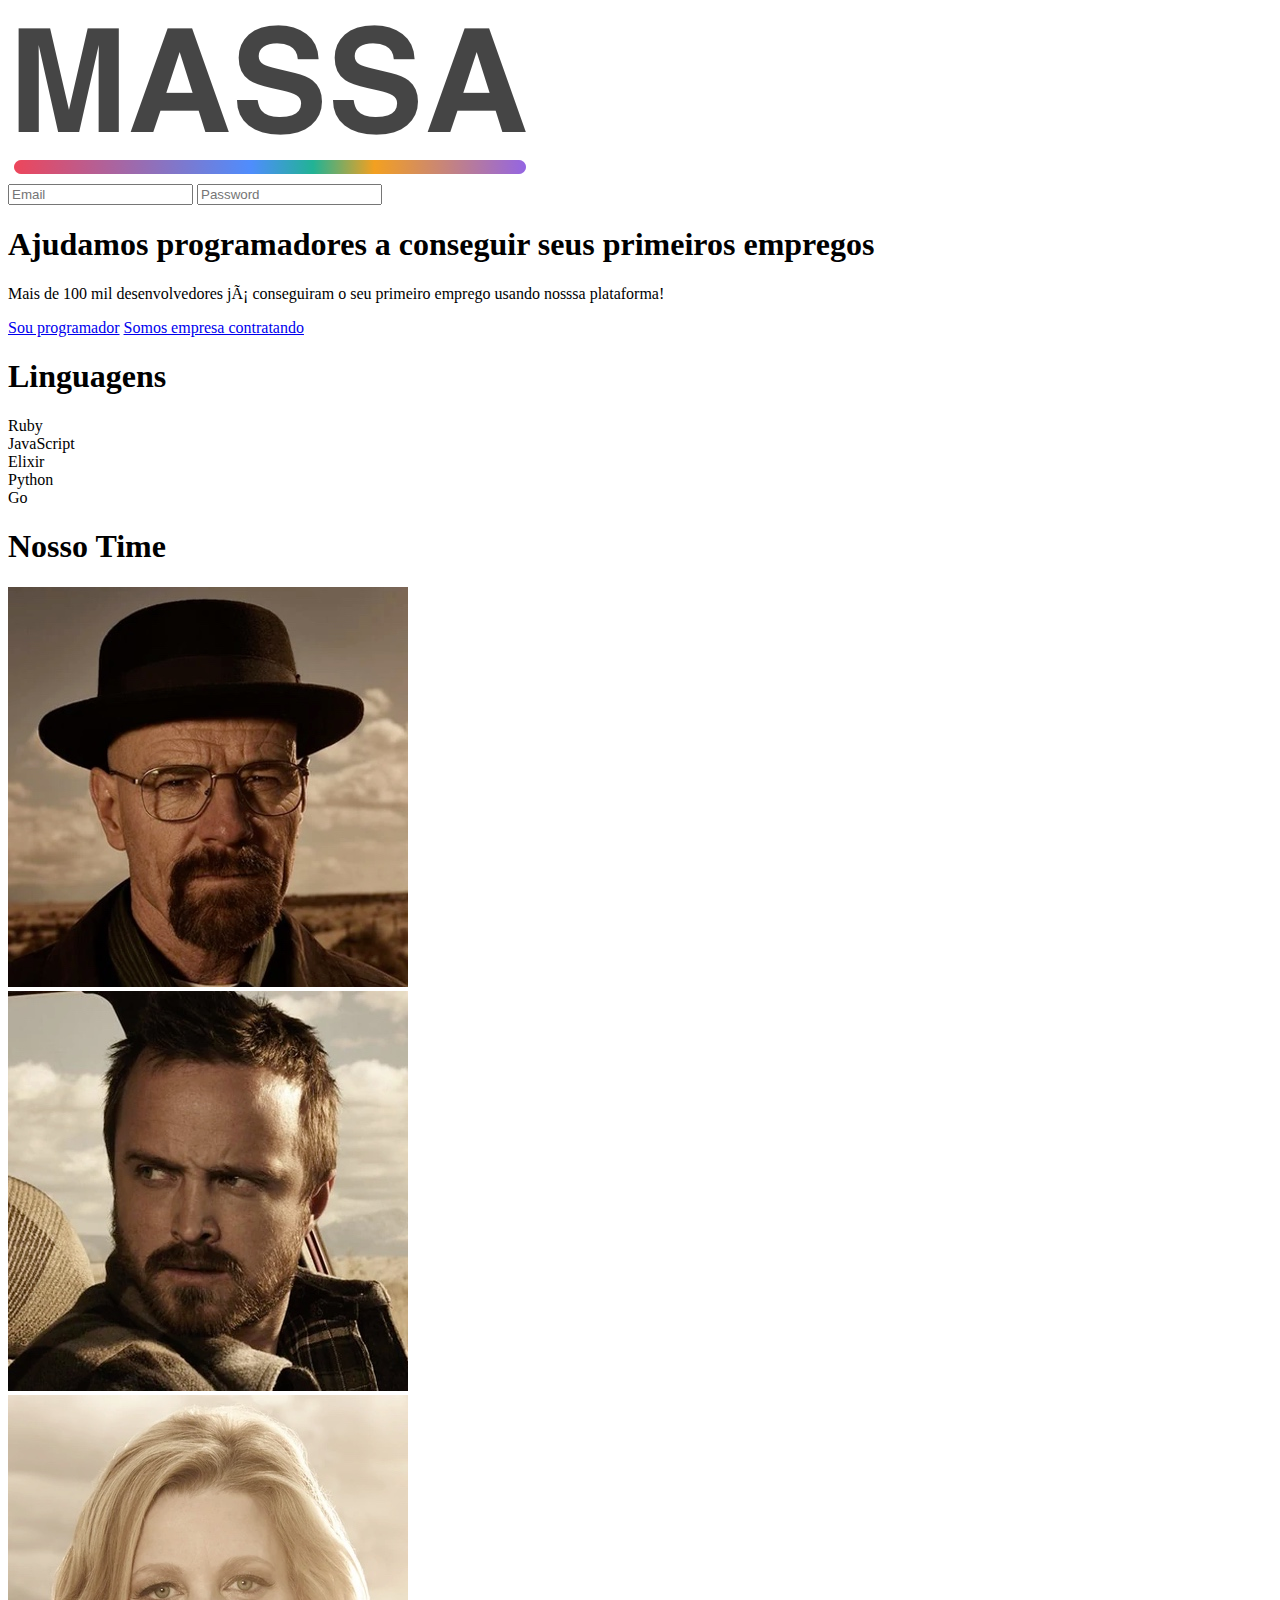
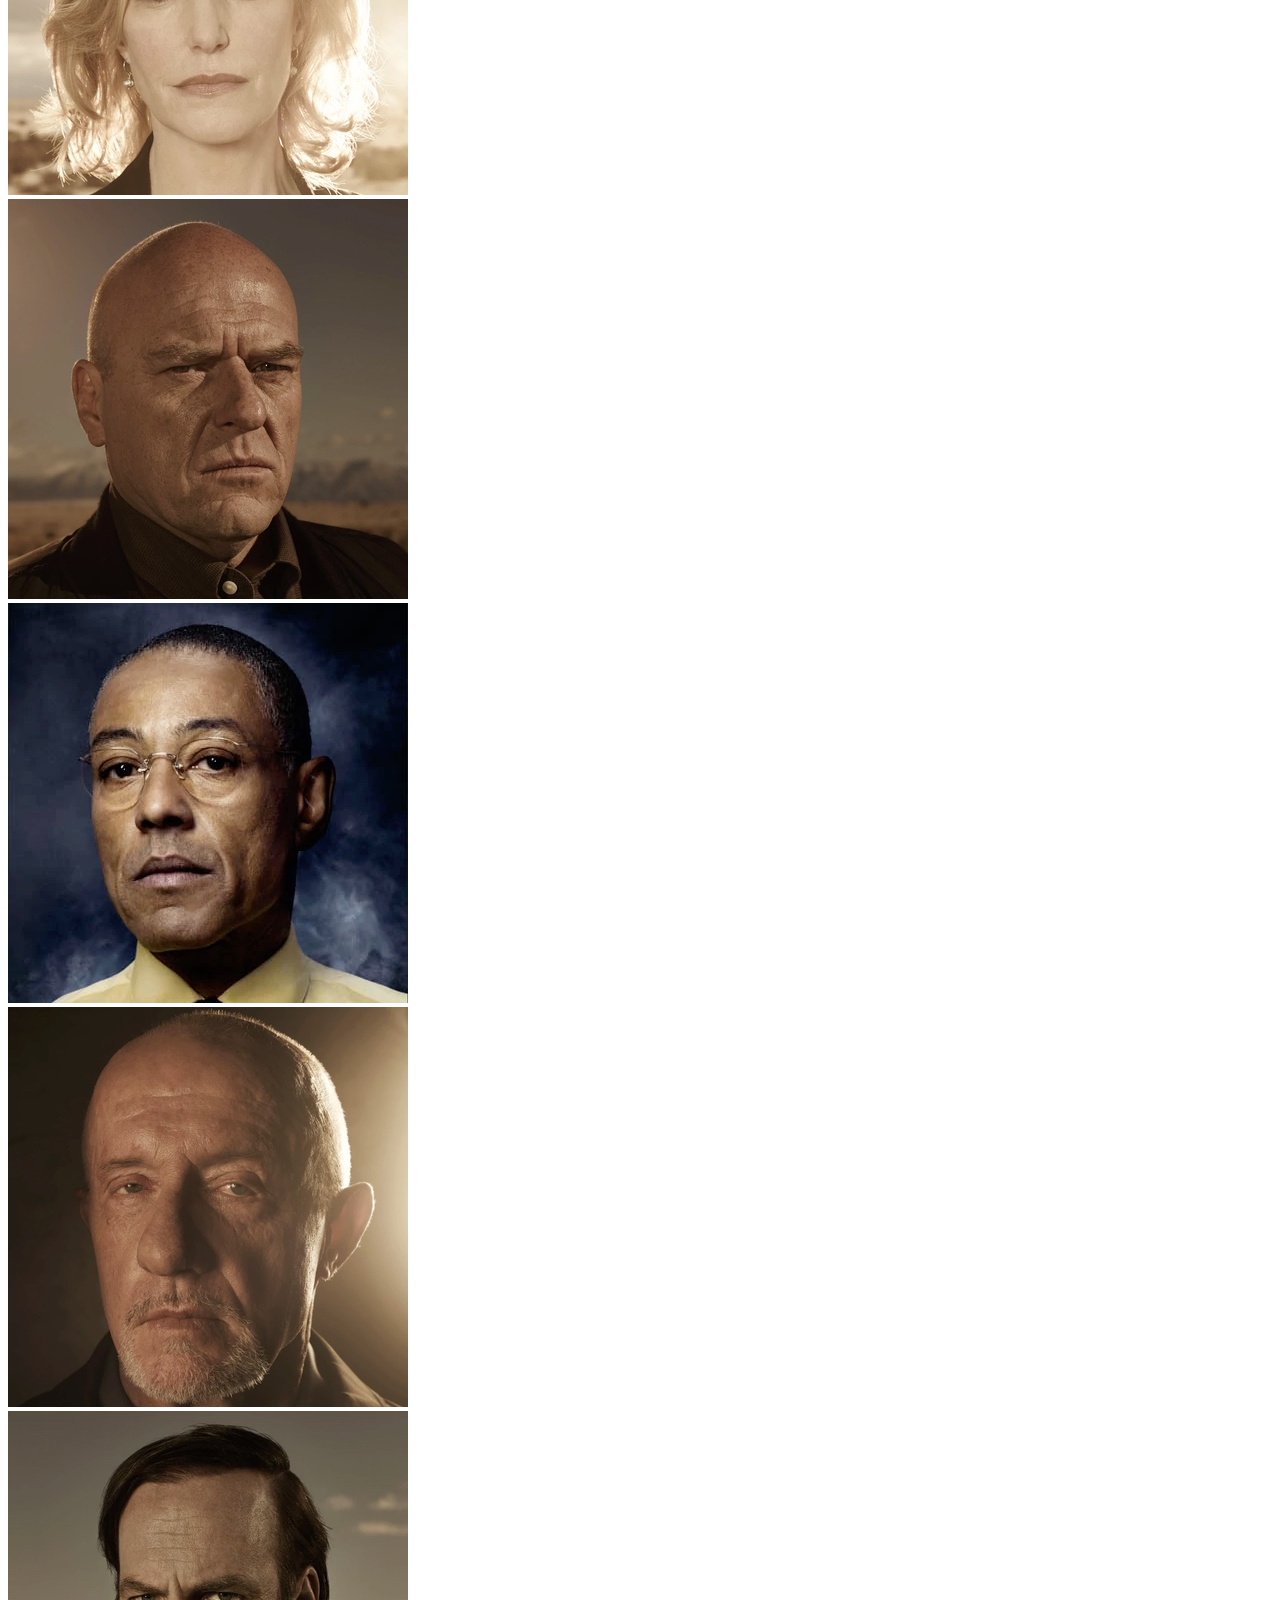
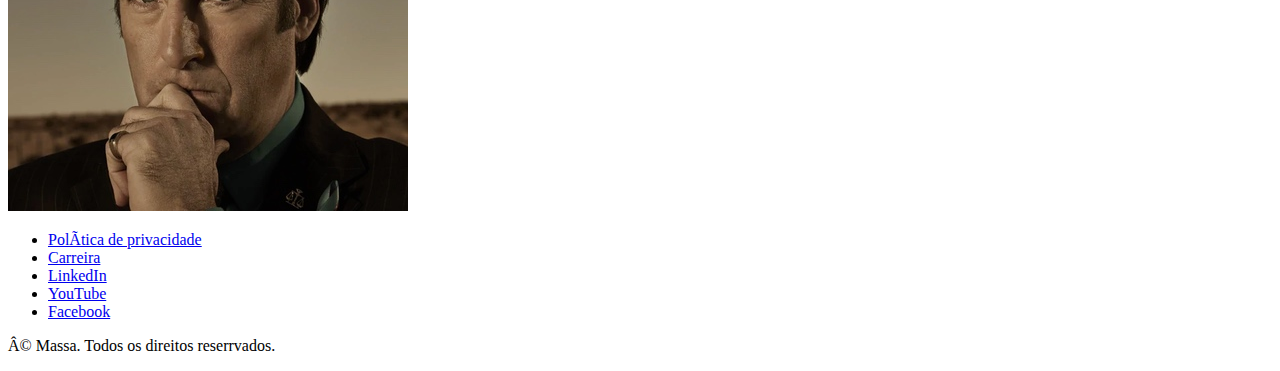
==== HTML-CSS studies/Projeto/massa/index.html @ 8ac70f78 "up" ====
<!DOCTYPE html>
<html lang="pt-br>
<head>
<meta charset=" UTF-8">
<meta name="viewport" content="width=device-width, initial-scale=1.0">
<meta hhtp-equiv="X-UA-Compatible" content="IE=edge">
<title>Massa</title>

</head>

<body>
	<!-- Uma boa prática é utilizar um HTML semântico  -->
	<header>
		<div class="logo">
			<img src="./img/logo.png" alt="Logo do Web-Site">
		</div>
	</header>

	<!-- Criando formulario -->
	<form clas="sing-in" action="#">
		<input type="email" placeholder="Email">
		<input type="password" placeholder="Password">
	</form>

	<main>
		<section class="intro">
			<h1>
				Ajudamos <strong>programadores</strong> a conseguir seus <strong>primeiros empregos</strong>
			</h1>
			<p>Mais de 100 mil desenvolvedores já conseguiram o seu primeiro emprego usando nosssa plataforma!</p>

			<a href="#">Sou programador</a>
			<a href="#">Somos empresa contratando </a>
		</section>

		<section class="languages">
			<h1>Linguagens</h1>

			<div class="cards">
				<div class="card">Ruby</div>
				<div class="card">JavaScript</div>
				<div class="card">Elixir</div>
				<div class="card">Python</div>
				<div class="Go">Go</div>
			</div>
		</section>
		<section class="team">
			<h1>Nosso Time</h1>

			<div class="members">
				<div class="member">
					<img src="./img/team/walter.jpg">
				</div>

				<div class="member">
					<img src="./img/team/jesse.jpg">
				</div>

				<div class="member">
					<img src="./img/team/skyler.jpg">
				</div>

				<div class="member">
					<img src="./img/team/hank.jpg">
				</div>

				<div class="member">
					<img src="./img/team/gus.jpg">
				</div>

				<div class="member">
					<img src="./img/team/mike.jpg">
				</div>

				<div class="member">
					<img src="./img/team/saul.jpg">
				</div>
			</div>
		</section>
	</main>
	<footer>
		<ul>
			<li><a href="#">Política de privacidade</a></li>
			<li><a href="#">Carreira</a></li>
			<li><a href="#">LinkedIn</a></li>
			<li><a href="#">YouTube</a></li>
			<li><a href="#">Facebook</a></li>
		</ul>

		<p>© Massa. Todos os direitos reserrvados.</p>

	</footer>
</body>

</html>
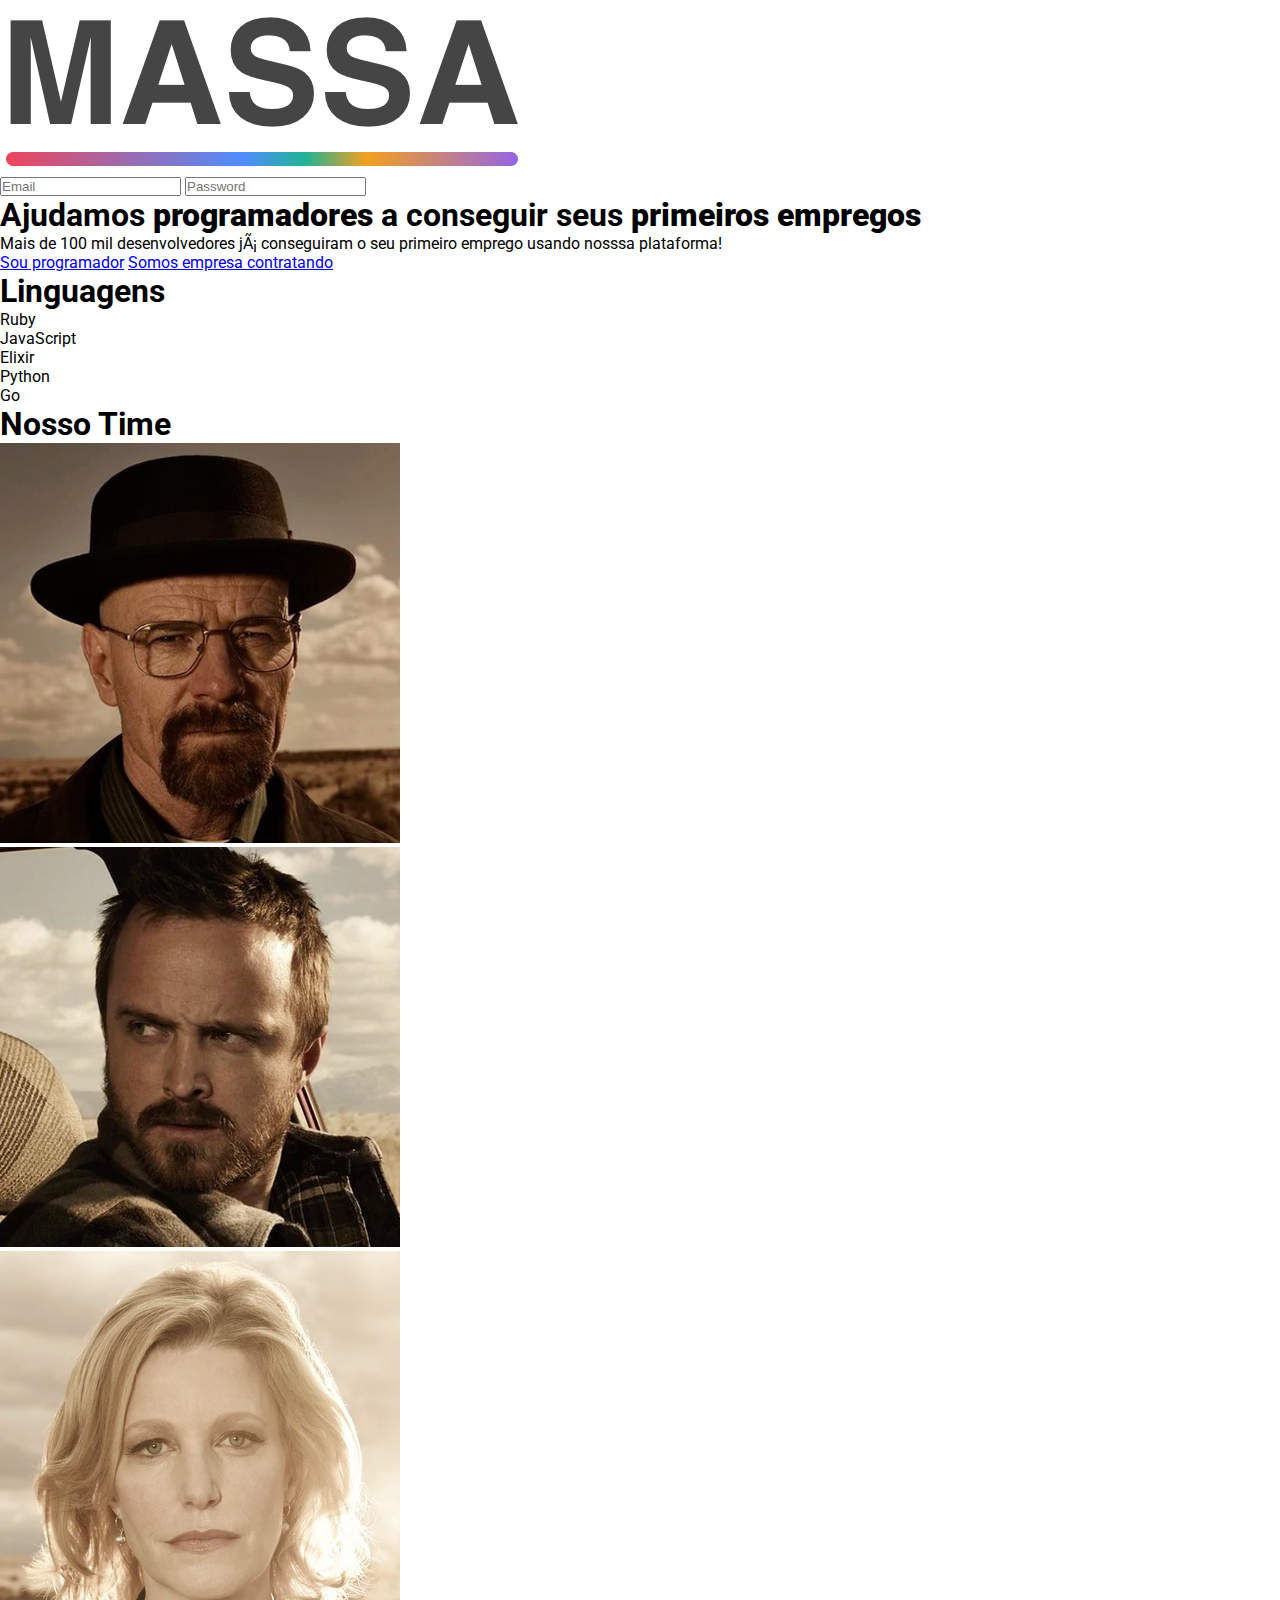
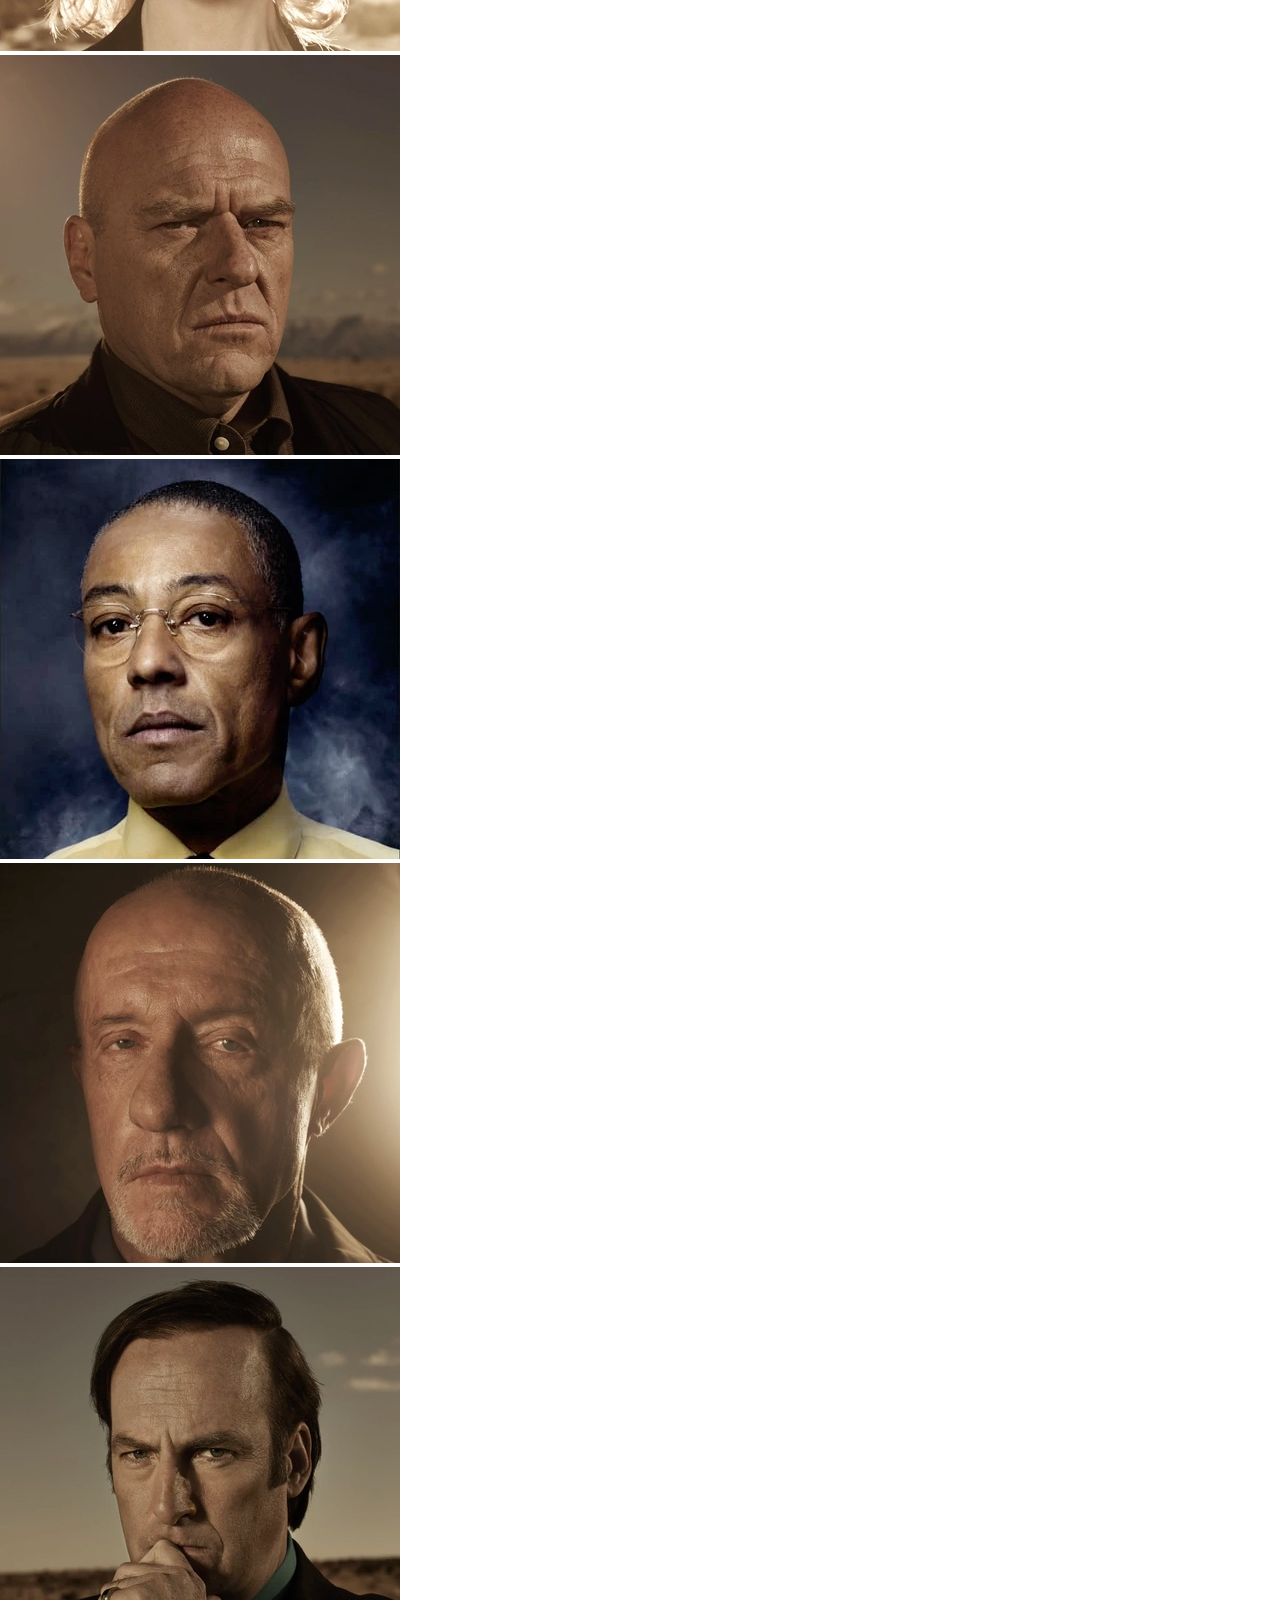
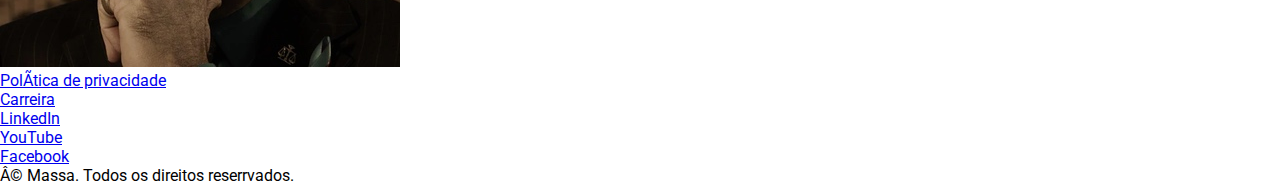
==== commit 9152314a: "up" ====
--- a/HTML-CSS studies/Projeto/massa/index.html
+++ b/HTML-CSS studies/Projeto/massa/index.html
@@ -1,12 +1,20 @@
 <!DOCTYPE html>
 <html lang="pt-br>
+
 <head>
-<meta charset=" UTF-8">
+<meta charset="UTF-8">
 <meta name="viewport" content="width=device-width, initial-scale=1.0">
 <meta hhtp-equiv="X-UA-Compatible" content="IE=edge">
+
+<link rel="preconnect" href="https://fonts.googleapis.com">
+<link rel="preconnect" href="https://fonts.gstatic.com" crossorigin>
+<link href="https://fonts.googleapis.com/css2?family=Roboto:wght@100;400;700&display=swap" rel="stylesheet">
+<link rel="stylesheet" href="./css/style.css">
+
 <title>Massa</title>
 
 </head>
+
 
 <body>
 	<!-- Uma boa prática é utilizar um HTML semântico  -->
@@ -92,4 +100,4 @@
 	</footer>
 </body>
 
-</html>
+</html>--- a/HTML-CSS studies/Projeto/massa/css/style.css
+++ b/HTML-CSS studies/Projeto/massa/css/style.css
@@ -0,0 +1,20 @@
+/*
+A estrutura de um CSS e definas da seguinte forma:
+    declaração(seletor){
+        propriedade:valor;
+    }
+*/
+
+
+* {
+    /*Reset CSS*/
+
+    box-sizing: border-box;
+    margin: 0;
+    padding: 0;
+}
+
+body {
+    
+    font-family: 'Roboto', sans-serif;
+}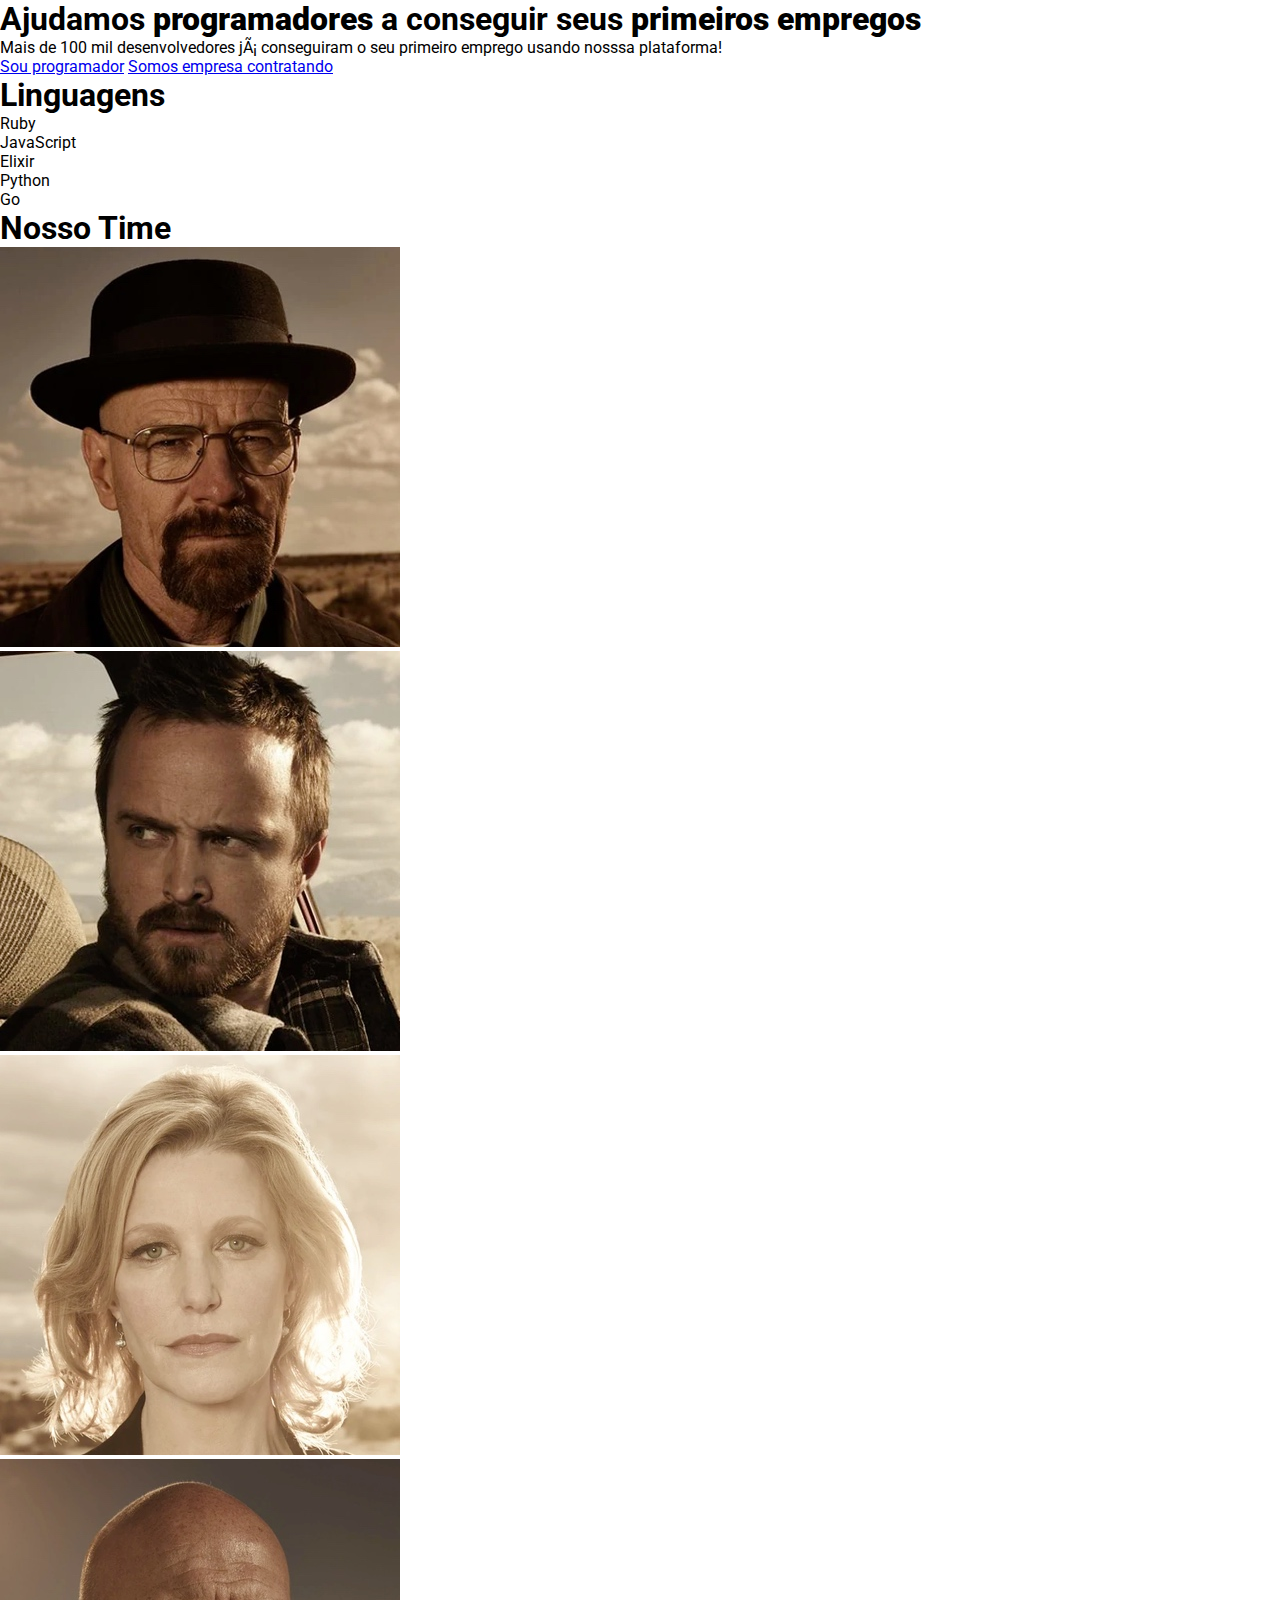
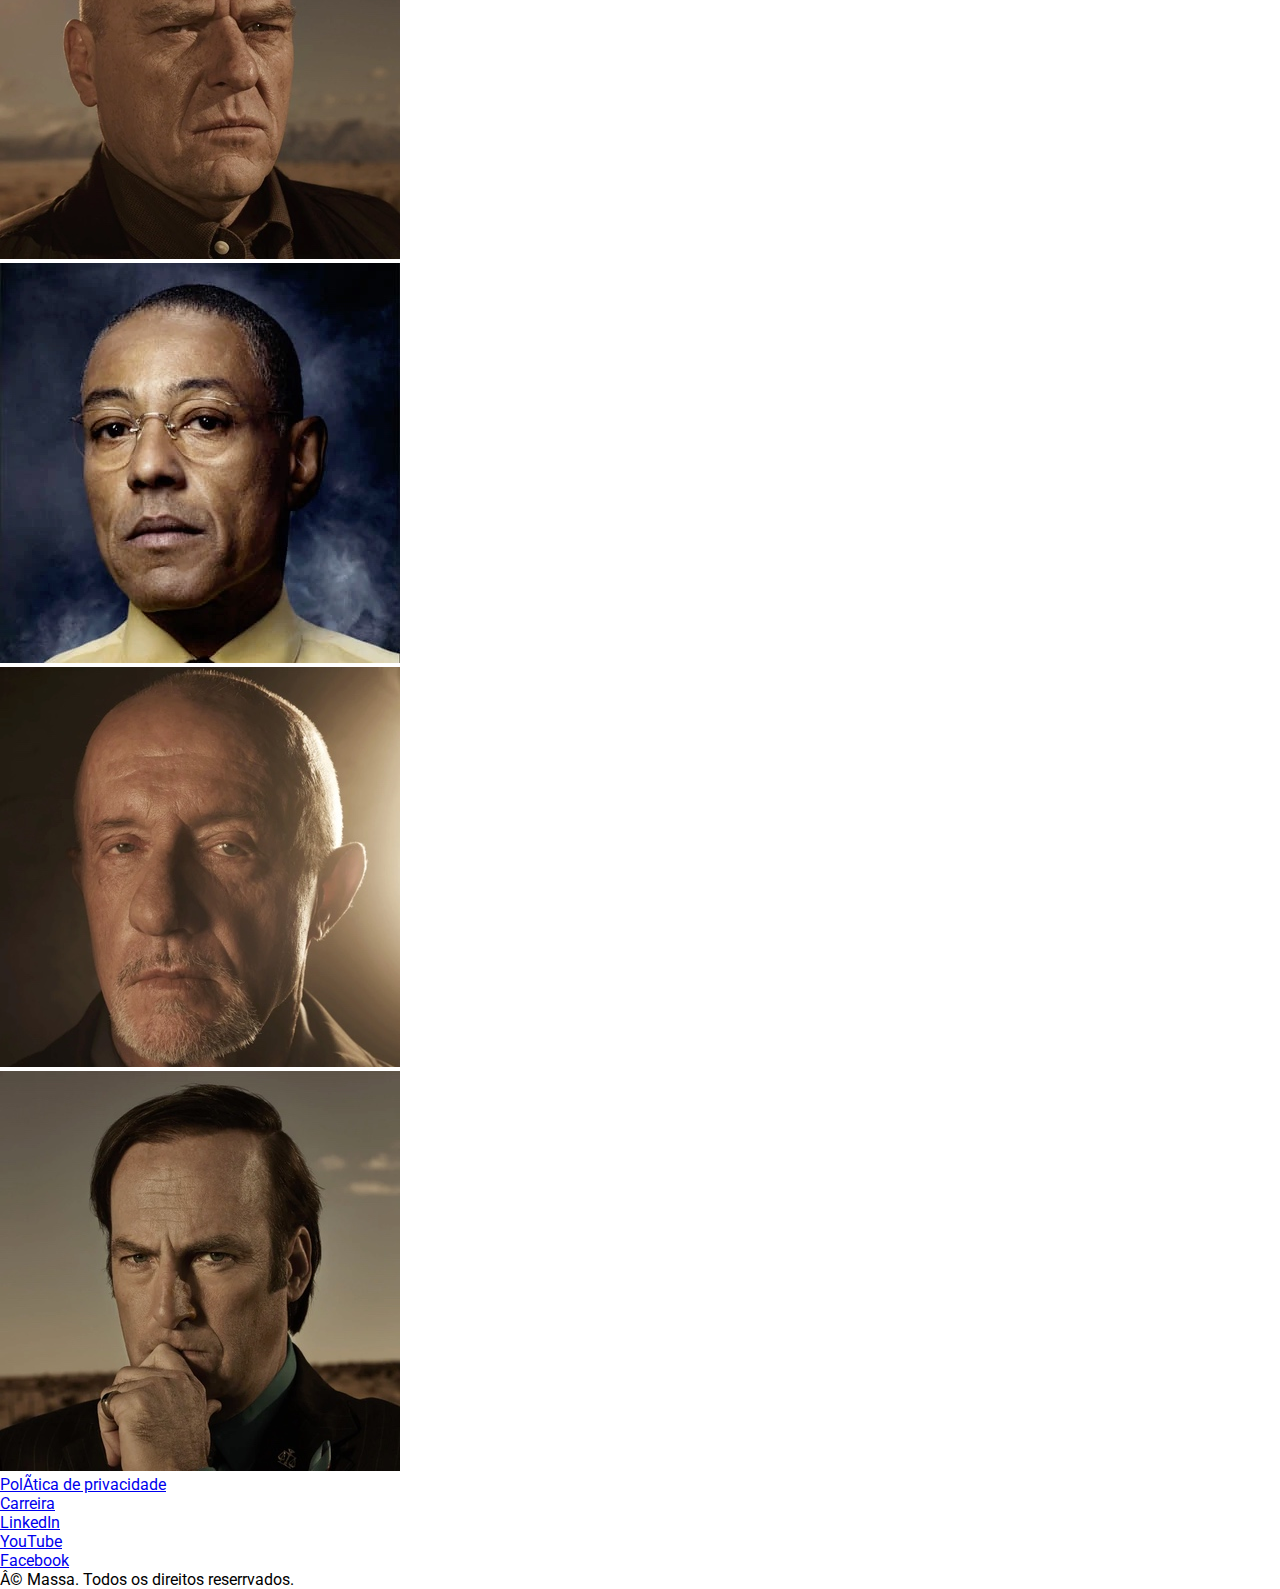
==== commit f74859fc: "Estudos" ====
--- a/HTML-CSS studies/Projeto/massa/index.html
+++ b/HTML-CSS studies/Projeto/massa/index.html
@@ -18,17 +18,17 @@
 
 <body>
 	<!-- Uma boa prática é utilizar um HTML semântico  -->
-	<header>
+	<!-- <header>
 		<div class="logo">
 			<img src="./img/logo.png" alt="Logo do Web-Site">
 		</div>
-	</header>
+	</header> -->
 
 	<!-- Criando formulario -->
-	<form clas="sing-in" action="#">
+	<!-- <form clas="sing-in" action="#">
 		<input type="email" placeholder="Email">
 		<input type="password" placeholder="Password">
-	</form>
+	</form> -->
 
 	<main>
 		<section class="intro">
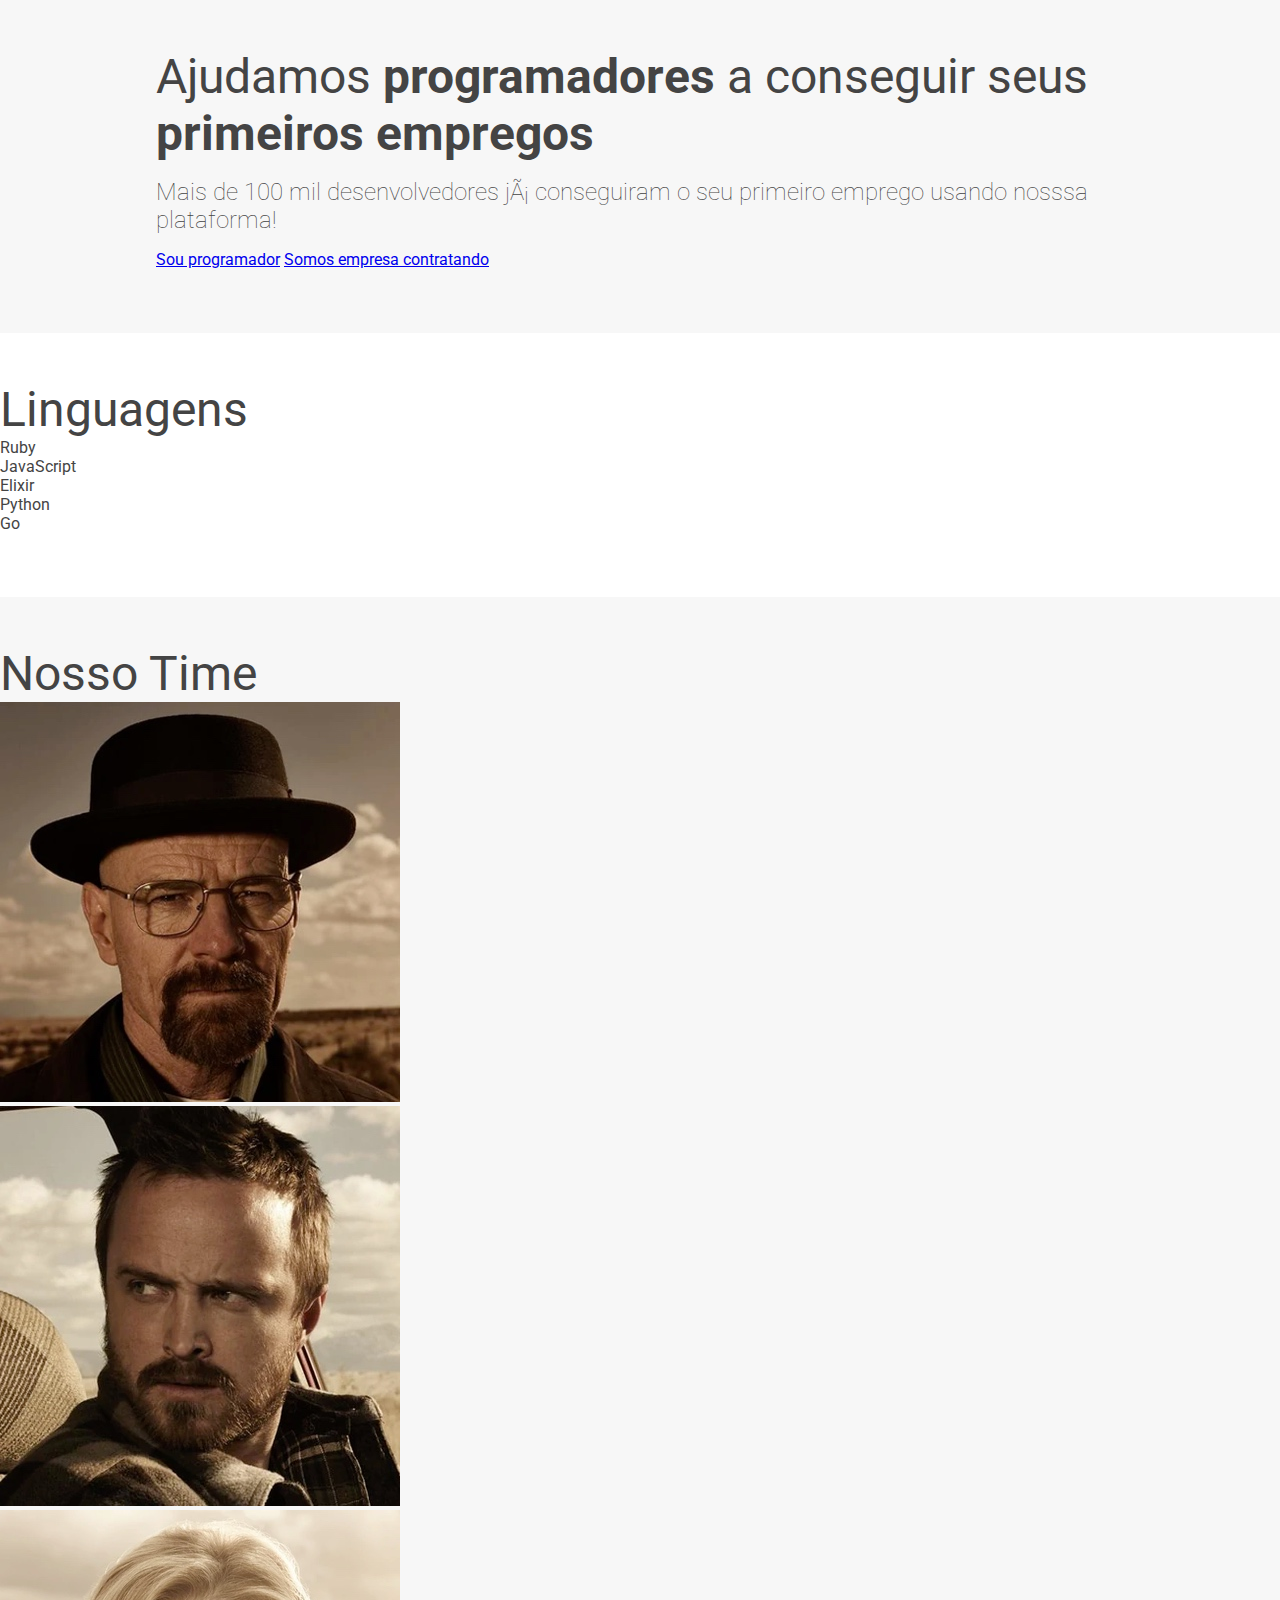
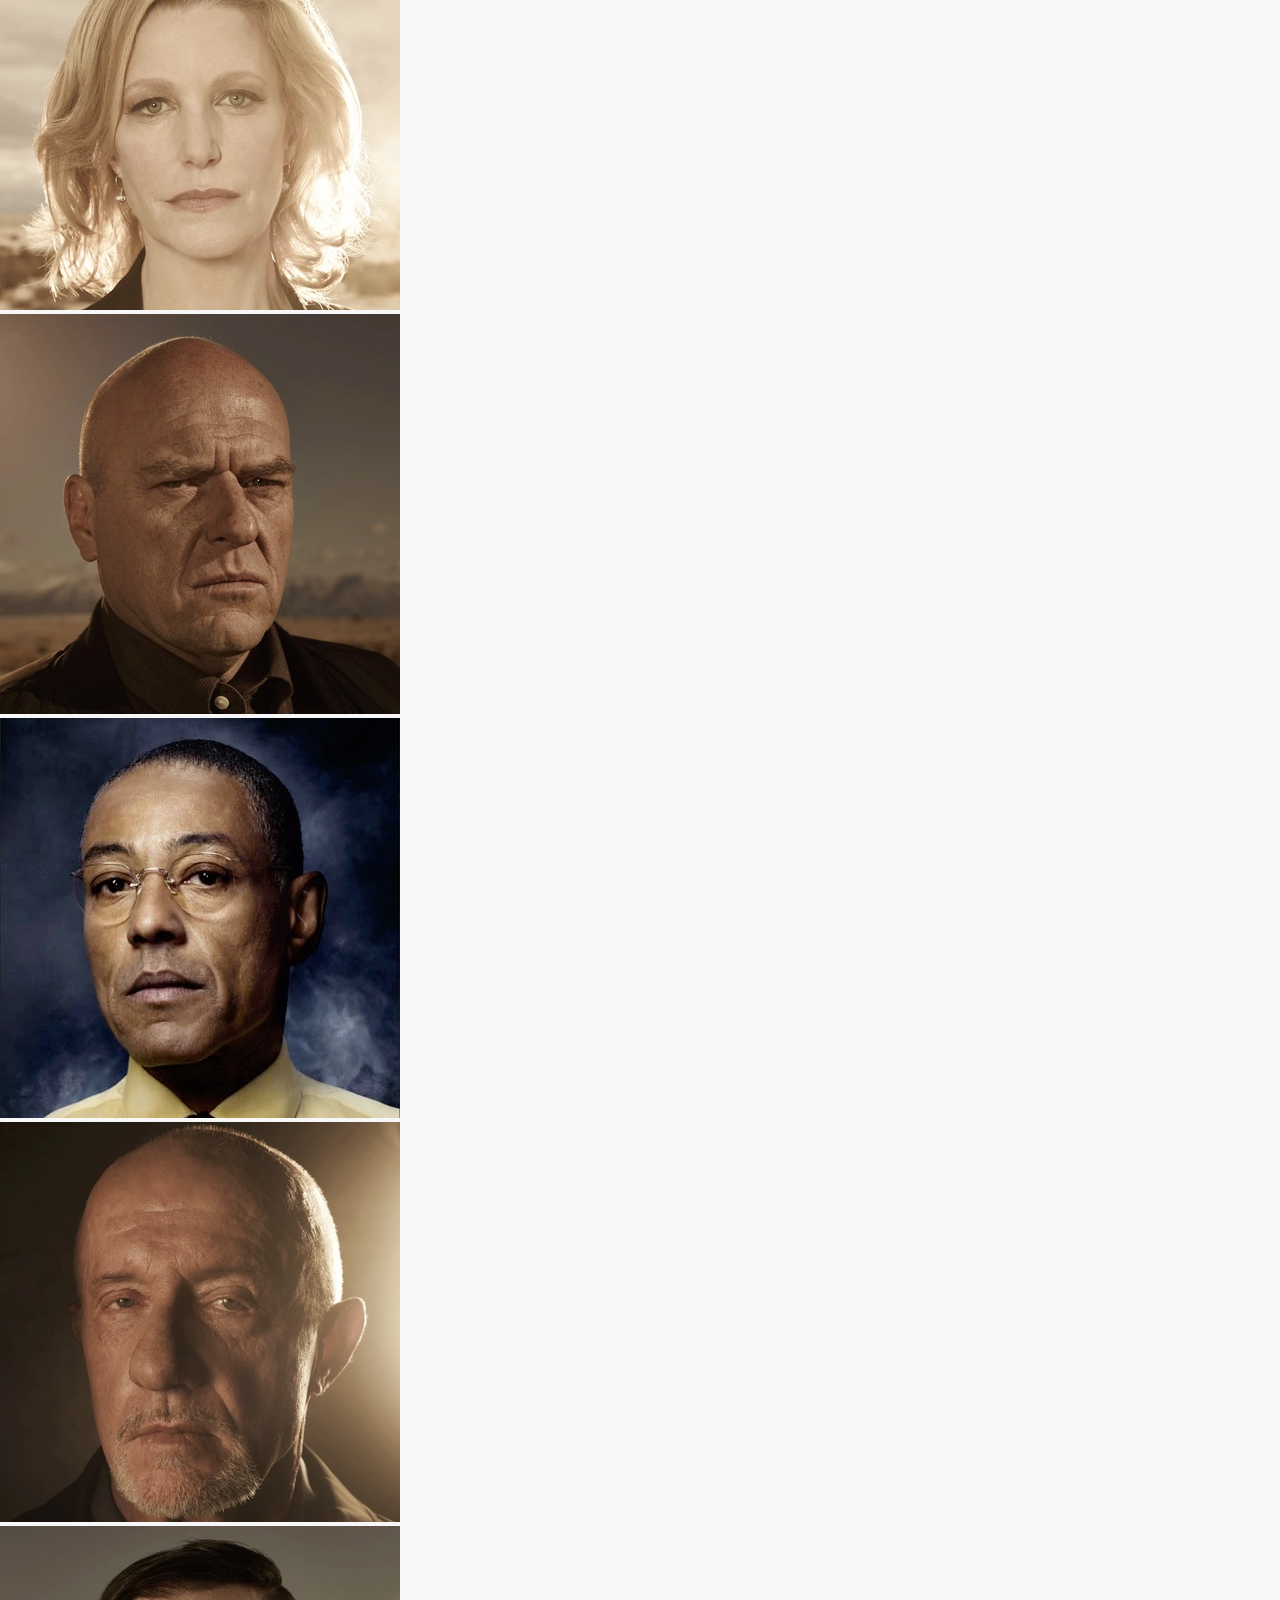
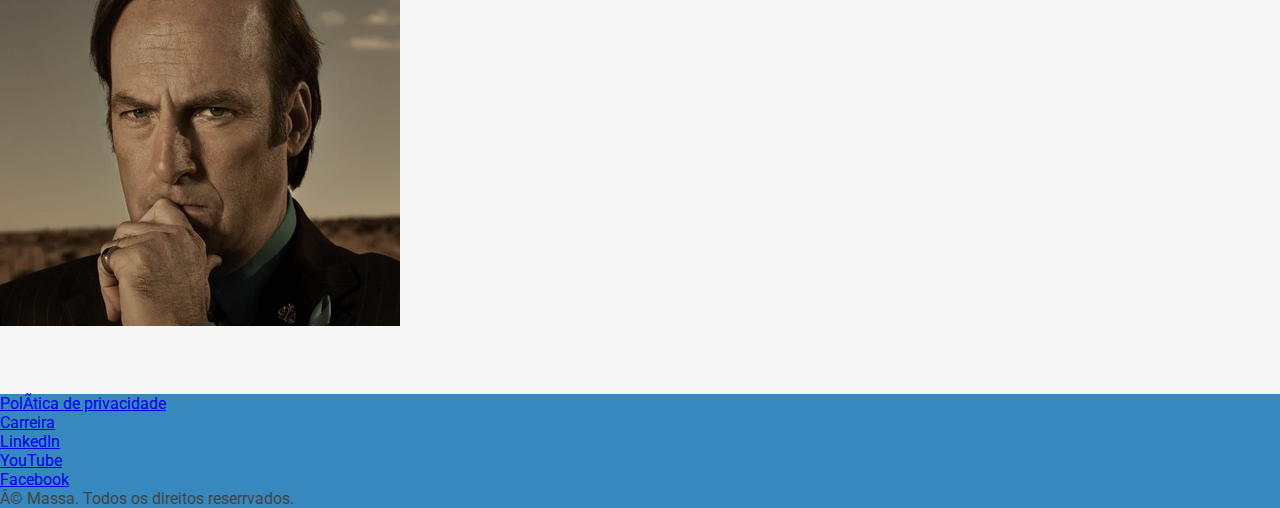
==== commit f7af709d: "up" ====
--- a/HTML-CSS studies/Projeto/massa/index.html
+++ b/HTML-CSS studies/Projeto/massa/index.html
@@ -2,7 +2,7 @@
 <html lang="pt-br>
 
 <head>
-<meta charset="UTF-8">
+<meta charset=" UTF-8">
 <meta name="viewport" content="width=device-width, initial-scale=1.0">
 <meta hhtp-equiv="X-UA-Compatible" content="IE=edge">
 
@@ -31,14 +31,16 @@
 	</form> -->
 
 	<main>
-		<section class="intro">
-			<h1>
-				Ajudamos <strong>programadores</strong> a conseguir seus <strong>primeiros empregos</strong>
-			</h1>
-			<p>Mais de 100 mil desenvolvedores já conseguiram o seu primeiro emprego usando nosssa plataforma!</p>
+		<section class="intro gray">
+			<div class="container">
+				<h1>
+					Ajudamos <strong>programadores</strong> a conseguir seus <strong>primeiros empregos</strong>
+				</h1>
+				<p>Mais de 100 mil desenvolvedores já conseguiram o seu primeiro emprego usando nosssa plataforma!</p>
 
-			<a href="#">Sou programador</a>
-			<a href="#">Somos empresa contratando </a>
+				<a href="#">Sou programador</a>
+				<a href="#">Somos empresa contratando </a>
+			</div>
 		</section>
 
 		<section class="languages">
@@ -52,7 +54,7 @@
 				<div class="Go">Go</div>
 			</div>
 		</section>
-		<section class="team">
+		<section class="team gray">
 			<h1>Nosso Time</h1>
 
 			<div class="members">
--- a/HTML-CSS studies/Projeto/massa/css/style.css
+++ b/HTML-CSS studies/Projeto/massa/css/style.css
@@ -17,4 +17,34 @@
 body {
     
     font-family: 'Roboto', sans-serif;
+    color: #444;
+}
+
+section {
+    padding: 3rem 0 4rem 0;
+}
+
+h1 {
+    font-size: 3rem;
+    font-weight: normal;
+}
+
+.gray {
+    background-color: #f7f7f7;
+}
+
+.container {
+    max-width: 1000px;
+    margin: auto;
+    padding: 0 1rem;
+}
+
+.intro p {
+    margin: 1rem 0;
+    font-size: 1.5rem;
+    font-weight: 100;
+}
+
+footer {
+    background-color:#3788BF;
 }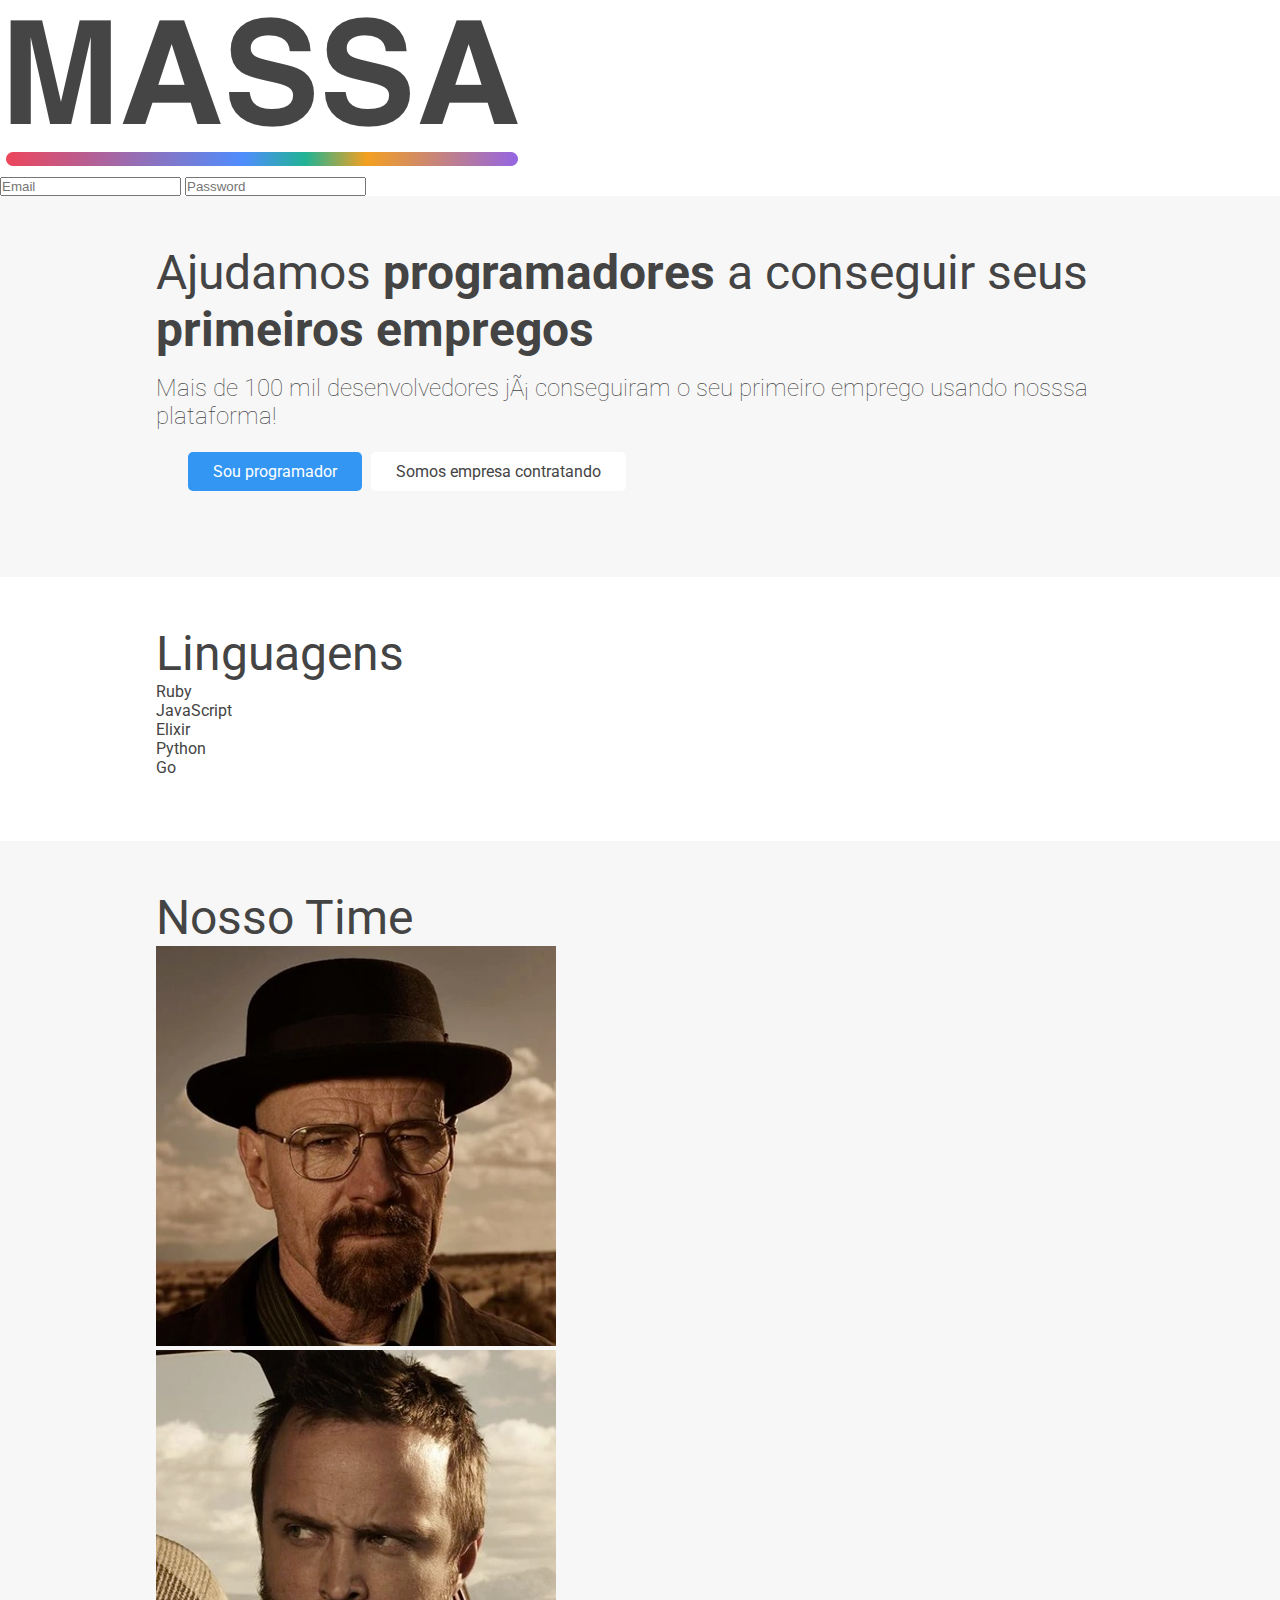
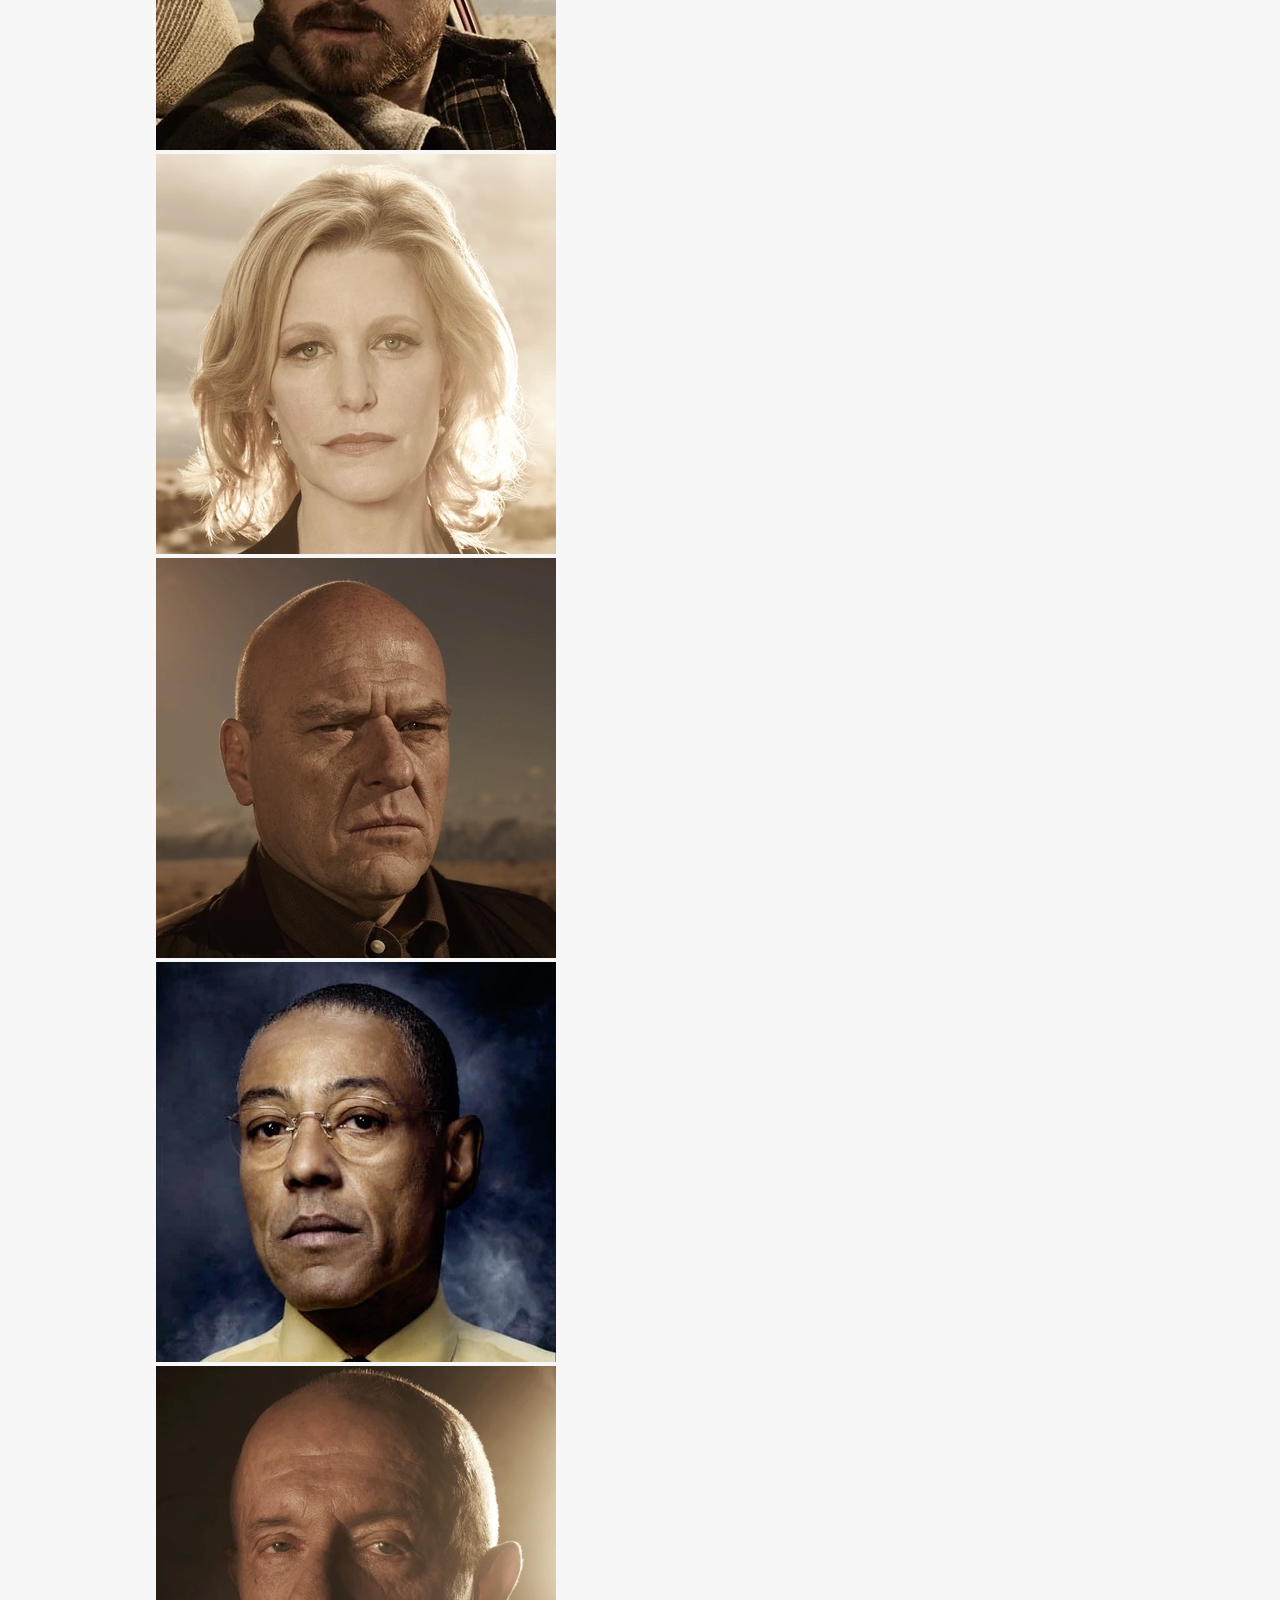
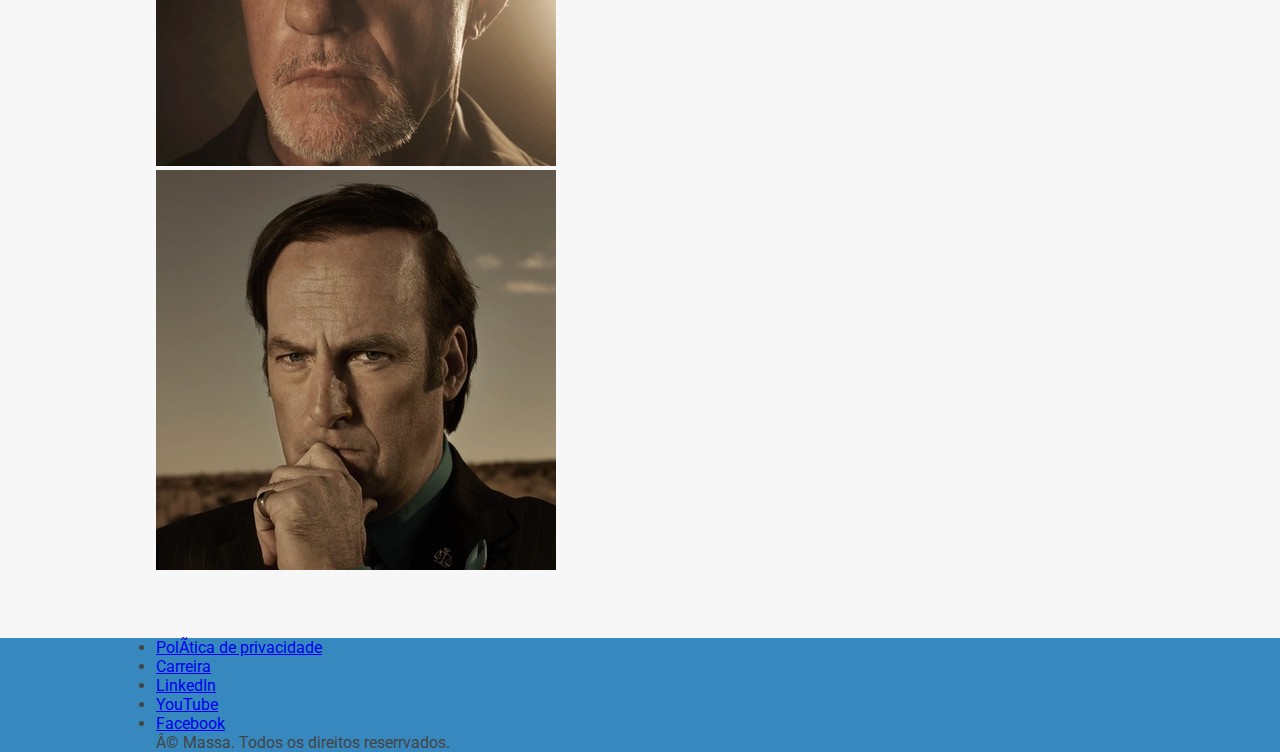
==== commit f158206b: "up" ====
--- a/HTML-CSS studies/Projeto/massa/index.html
+++ b/HTML-CSS studies/Projeto/massa/index.html
@@ -18,17 +18,17 @@
 
 <body>
 	<!-- Uma boa prática é utilizar um HTML semântico  -->
-	<!-- <header>
+	<header>
 		<div class="logo">
 			<img src="./img/logo.png" alt="Logo do Web-Site">
 		</div>
-	</header> -->
+	</header> 
 
 	<!-- Criando formulario -->
-	<!-- <form clas="sing-in" action="#">
+	 <form clas="sing-in" action="#">
 		<input type="email" placeholder="Email">
 		<input type="password" placeholder="Password">
-	</form> -->
+	</form> 
 
 	<main>
 		<section class="intro gray">
@@ -37,13 +37,15 @@
 					Ajudamos <strong>programadores</strong> a conseguir seus <strong>primeiros empregos</strong>
 				</h1>
 				<p>Mais de 100 mil desenvolvedores já conseguiram o seu primeiro emprego usando nosssa plataforma!</p>
-
-				<a href="#">Sou programador</a>
-				<a href="#">Somos empresa contratando </a>
+				<div class="cta">
+				<a href="#" class="button primary">Sou programador</a>
+				<a href="#" class="button secundary">Somos empresa contratando </a>
+			</div>
 			</div>
 		</section>
 
 		<section class="languages">
+			<div class="container">
 			<h1>Linguagens</h1>
 
 			<div class="cards">
@@ -53,8 +55,10 @@
 				<div class="card">Python</div>
 				<div class="Go">Go</div>
 			</div>
+			</div>
 		</section>
 		<section class="team gray">
+			<div class="container">
 			<h1>Nosso Time</h1>
 
 			<div class="members">
@@ -86,9 +90,11 @@
 					<img src="./img/team/saul.jpg">
 				</div>
 			</div>
+			</div>
 		</section>
 	</main>
 	<footer>
+		<div class="container">
 		<ul>
 			<li><a href="#">Política de privacidade</a></li>
 			<li><a href="#">Carreira</a></li>
@@ -98,7 +104,7 @@
 		</ul>
 
 		<p>© Massa. Todos os direitos reserrvados.</p>
-
+		</div>
 	</footer>
 </body>
 
--- a/HTML-CSS studies/Projeto/massa/css/style.css
+++ b/HTML-CSS studies/Projeto/massa/css/style.css
@@ -45,6 +45,32 @@
     font-weight: 100;
 }
 
+.intro .cta {
+    margin: 2rem;
+}
+
+.button {
+    padding: 10px 25px;
+    text-decoration: none;
+    border-radius: 5px;
+    margin-right: 5px;
+    box-shadow: 0 5px 10px 0 rgba(0, 0, 0, 0, 0.1);
+}
+
+.button:houver {
+    box-shadow: 0 5px 10px 0 rgba(0, 0, 0, 0, 0.5);
+}
+
+.primary {
+    background-color: #3396F3;
+    color: white;
+}
+
+.secundary {
+background-color: white;
+color: #444;
+}
+
 footer {
     background-color:#3788BF;
 }